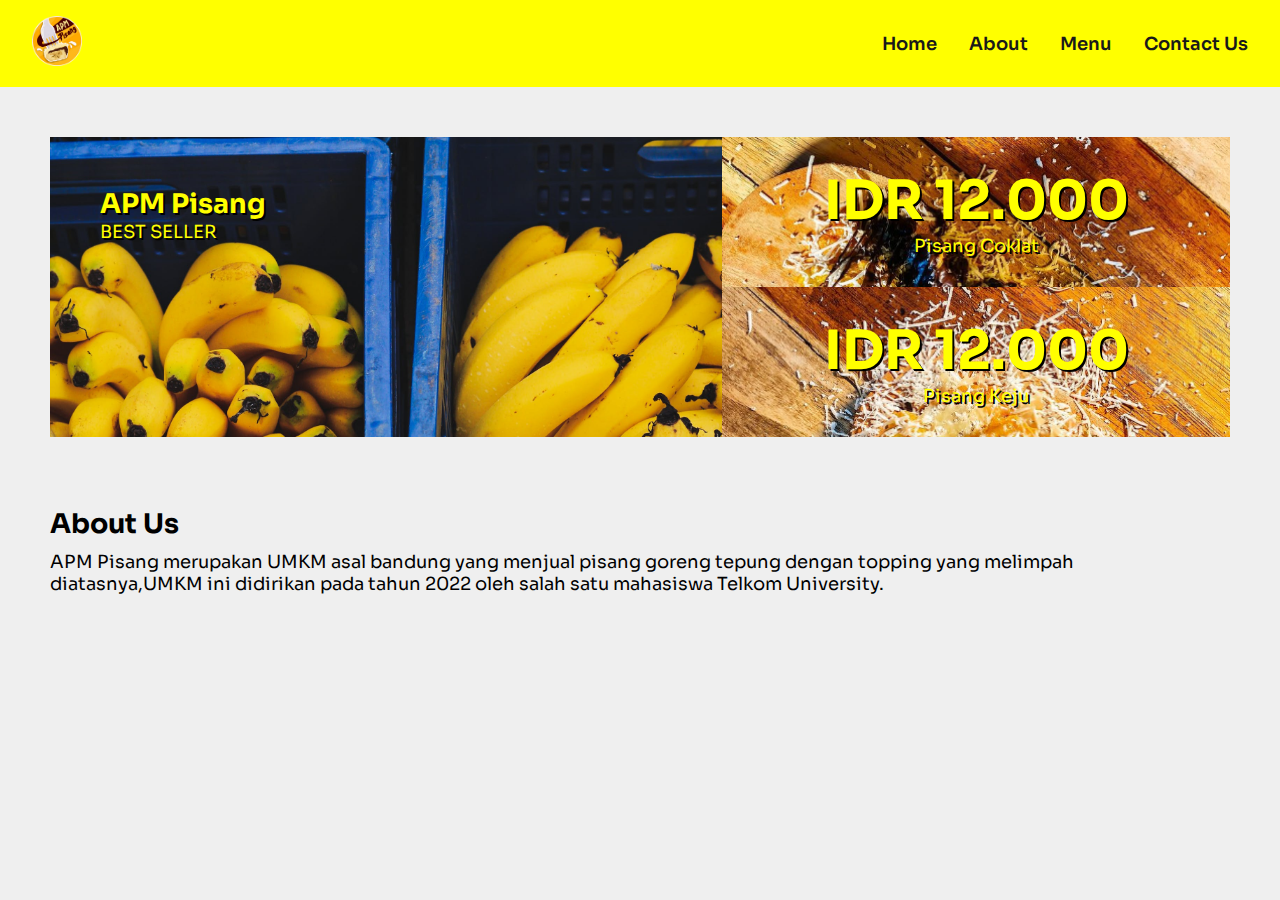
==== about.html @ 080c2c0e "uppdste" ====
<!DOCTYPE html>
<html lang="en">
<head>
    <meta charset="UTF-8">
    <meta name="viewport" content="width=device-width, initial-scale=1.0">
    <link rel="preconnect" href="https://fonts.googleapis.com">
    <link rel="preconnect" href="https://fonts.gstatic.com" crossorigin>
    <link href="https://fonts.googleapis.com/css2?family=Archivo:ital,wght@0,100..900;1,100..900&family=Oxygen:wght@300;400;700&family=Sora:wght@100..800&display=swap" rel="stylesheet">
    <link rel="stylesheet" href="https://cdnjs.cloudflare.com/ajax/libs/font-awesome/5.15.3/css/all.min.css"/>
    <link rel="icon" type="x-icon" href="./pic/Logobaru.png">
    <link rel="stylesheet" href="./src/about.css">
    <title>APM Pisang About</title>
</head>
<body>
    <nav>
        <div class="">
            <img src="./pic/Logobaru.png" alt="my-logo" />
        </div>
        <div id="menu-icon" class="menu-icon">
            <i class="fa fa-bars"></i>
        </div>
        <ul id="menu-list" class="hidden">
            <li>
                <a href="./index.html">Home</a>
            </li>
            <li>
                <a href="./about.html">About</a>
            </li>
            <!-- <li>
                <a href="#">Gallery</a>
            </li> -->
            <li>
                <a href="#">Menu</a>
            </li>
            <li>
                <a href="#">Contact Us</a>
            </li>
        </ul>
    </nav>

    <main>
        <header class="header">
            <div class="hero">
                <h2 class="heading">APM Pisang</h2>
                <p class="sub-heading">BEST SELLER</p>
            </div>
            <div class="features feature-1">
                <h2 class="price">IDR 12.000</h2>
                <p class="item">Pisang Coklat</p>
            </div>
            <div class="features feature-2">
                <h2 class="price">IDR 12.000</h2>
                <p class="item">Pisang Keju</p>
            </div>
        </header>
        <section>
            <div class="about">
                <h2>About Us</h2>
                <div>
                    <p>APM Pisang merupakan UMKM  asal bandung yang menjual pisang goreng tepung dengan topping yang melimpah diatasnya,UMKM ini didirikan pada tahun 2022 oleh salah satu mahasiswa Telkom University.</p>
                </div>
            </div>
        </section>
        

    </main>
</body>
<script src="./src/script.js"></script>
</html>
---- src/about.css ----
*{
    margin: 0;
    padding: 0;
    box-sizing: border-box;
}

body{
    background-color: #ecececdb;
    font-size: 18px;
    margin: 0px;
    font-family: "Sora", sans-serif;
    font-optical-sizing: auto;
    font-weight: normal;
    font-style: normal;
}

nav {
    background-color: yellow;
    display: flex;
    justify-content: space-between;
    padding: 1rem 2rem;
    position: sticky;
    top: 0;
}


nav ul {
    display: flex;
    align-items: center;
    gap: 2rem;
    list-style: none;
}

nav div img {
    width: 50px;
}

nav ul li a {
    text-decoration: none;
    color: #191919;
    font-weight: 600;
    padding: 8px 0;
    transition: all;
    transition-duration: 300ms;
    border-bottom: 1px solid rgba(255, 68, 0, 0);
}

nav ul li a:hover {
    color: black;
    border-bottom: 1px solid black;
}

.menu-icon {
    font-size: 28px;
    display: none;
}

.header{
    display: grid;
    margin: 50px;
    grid-template-areas: 
    'hero hero feature-1'
    'hero hero feature-2';
}

.hero{
    grid-area: hero;
    min-height: 300px;
    background-image: url(/pic/hero.jpg);
    background-size: cover;
    background-position: center;
    padding: 50px;
}

.hero > *{
    /* display: none; */
    color: yellow;
    text-shadow: 2px 2px black;
    
}

.features{
    background-color: black;
    color: yellow;
    display: grid;
    /* justify-content: center; */
    place-content: center;
    text-align: center;
    cursor: pointer;
    text-shadow: 2px 2px black;
}

.feature-1{
    grid-area: feature-1;
    background-image: url(/pic/pisangcoklat2.png);
    background-size: cover;
}

.feature-2{
    grid-area: feature-2;
    background-image: url(/pic/pisangkeju2.png);
    background-size: cover;
}

.features .price{
    font-size: 3em;
    font-weight: bold;
}

.about{
    padding: 50px;
    padding-top: 20px;
}

.about h2{
    padding-bottom: 10px;
}


@media only screen and (max-width: 768px){
    nav {
        flex-wrap: wrap;
        position: fixed;
        width: 100%;
        top: 0;
    }
    
    section{
        padding: 60px 4% 70px;
    }

    nav ul {
        flex-direction: column;
        width: 100%;
    }
    
    nav ul li:last-of-type {
        padding-bottom: 8px;
    }
    
    nav ul.hidden {
        display: none;
    }
    
    .menu-icon {
        display: flex;
        align-items: center;
    }
    
        .header{
            grid-template-areas: 
            'hero'
            'feature-1'
            'feature-2'
            ;
        }
        
        .nav-list{
            text-align: center;
            width: 100%;
            display: none;
            background-color: yellow;
        }
        .nav-list a{
            display: block;
            border-bottom: 1px;
            margin: 0;
        }
        #toggle:checked + .nav-list{
            display: block;
        }
    
        .grid-container {
            display: grid;
            grid-template-columns: 1fr 1fr;
            grid-gap: 8px;
            grid-auto-rows: 240px 240px 240px;
        }
        
        .grid-container img {
            width: 100%;
            height: 100%;
            object-fit: cover;
        }
        
        .grid-container #item-1 {
            grid-column: 1 / 2 span;
            grid-row: 2;
        }
    }
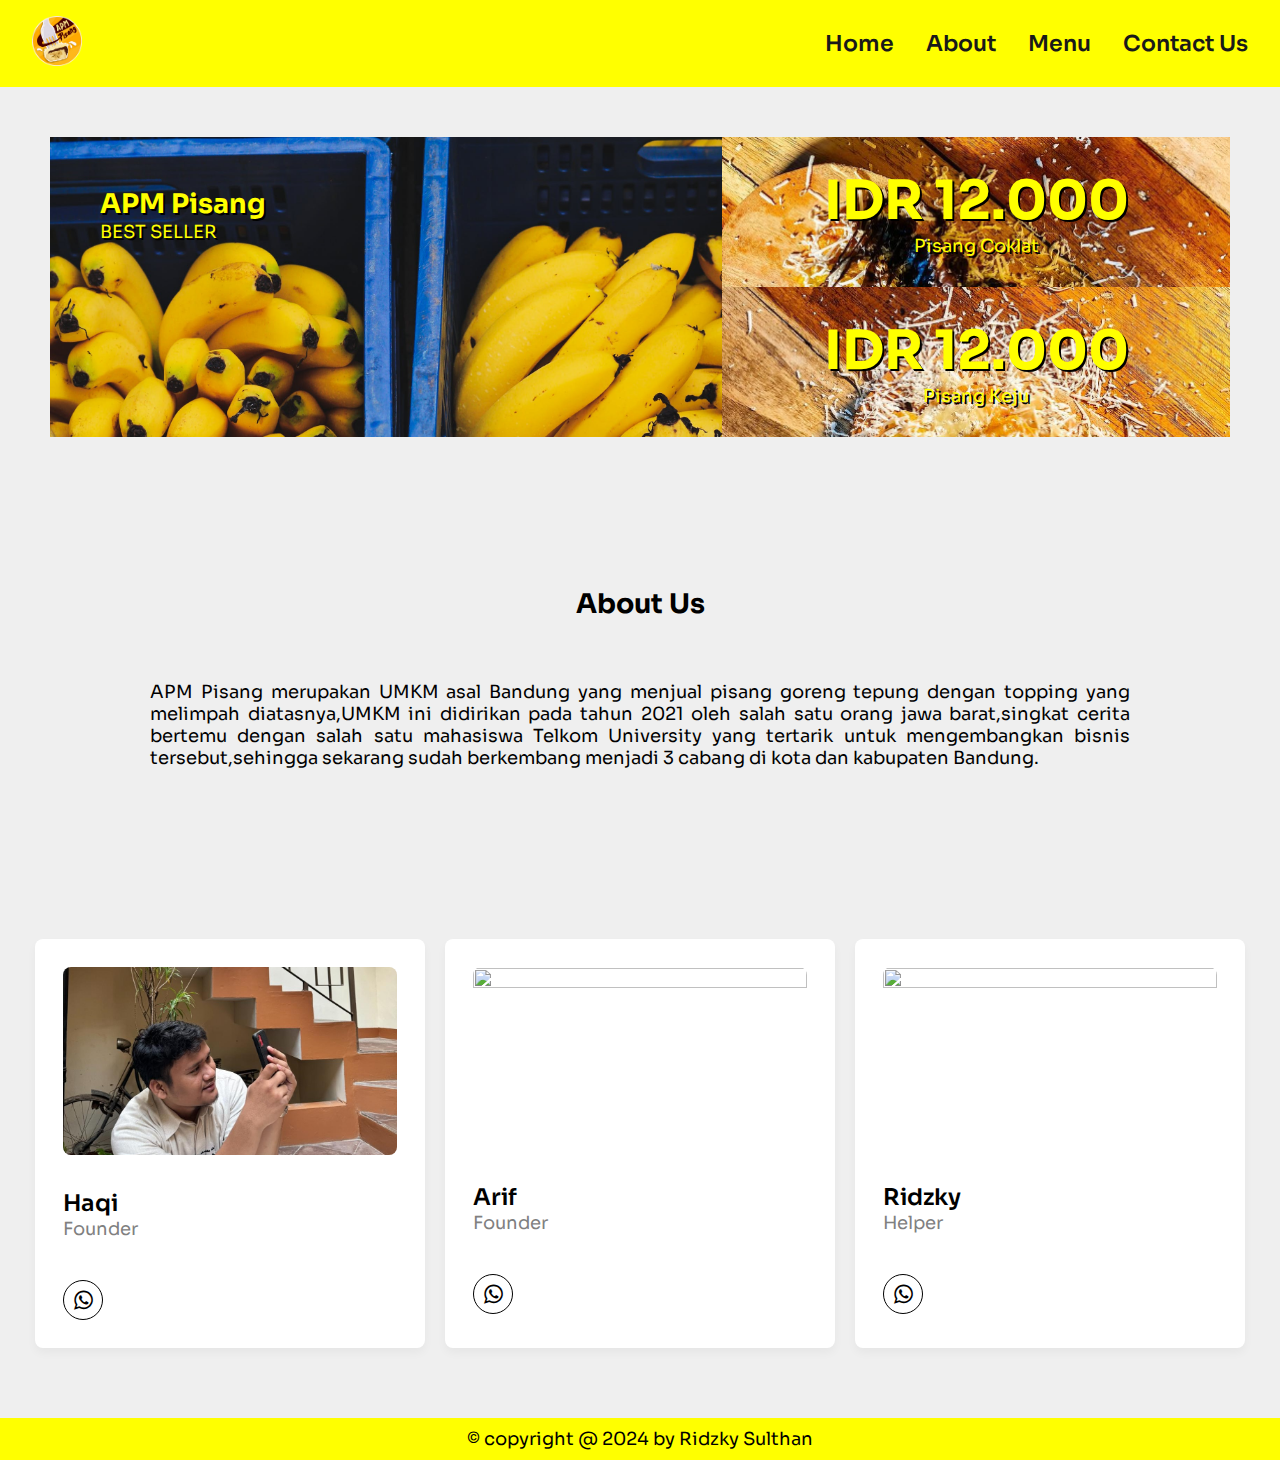
==== commit 7c49f259: "new update 2" ====
--- a/about.html
+++ b/about.html
@@ -6,7 +6,7 @@
     <link rel="preconnect" href="https://fonts.googleapis.com">
     <link rel="preconnect" href="https://fonts.gstatic.com" crossorigin>
     <link href="https://fonts.googleapis.com/css2?family=Archivo:ital,wght@0,100..900;1,100..900&family=Oxygen:wght@300;400;700&family=Sora:wght@100..800&display=swap" rel="stylesheet">
-    <link rel="stylesheet" href="https://cdnjs.cloudflare.com/ajax/libs/font-awesome/5.15.3/css/all.min.css"/>
+    <link rel="stylesheet" href="https://cdnjs.cloudflare.com/ajax/libs/font-awesome/4.7.0/css/font-awesome.min.css">
     <link rel="icon" type="x-icon" href="./pic/Logobaru.png">
     <link rel="stylesheet" href="./src/about.css">
     <title>APM Pisang About</title>
@@ -26,14 +26,11 @@
             <li>
                 <a href="./about.html">About</a>
             </li>
-            <!-- <li>
-                <a href="#">Gallery</a>
-            </li> -->
             <li>
-                <a href="#">Menu</a>
+                <a href="./menu.html">Menu</a>
             </li>
             <li>
-                <a href="#">Contact Us</a>
+                <a href="./contact.html">Contact Us</a>
             </li>
         </ul>
     </nav>
@@ -53,16 +50,52 @@
                 <p class="item">Pisang Keju</p>
             </div>
         </header>
-        <section>
+
+        <section class="about-us">
             <div class="about">
                 <h2>About Us</h2>
                 <div>
-                    <p>APM Pisang merupakan UMKM  asal bandung yang menjual pisang goreng tepung dengan topping yang melimpah diatasnya,UMKM ini didirikan pada tahun 2022 oleh salah satu mahasiswa Telkom University.</p>
+                    <p>APM Pisang merupakan UMKM asal Bandung yang menjual pisang goreng tepung dengan topping yang melimpah diatasnya,UMKM ini didirikan pada tahun 2021 oleh salah satu orang jawa barat,singkat cerita bertemu dengan salah satu mahasiswa Telkom University yang tertarik untuk mengembangkan bisnis tersebut,sehingga sekarang sudah berkembang menjadi 3 cabang di kota dan kabupaten Bandung.</p>
                 </div>
             </div>
         </section>
         
-
+        <section class="menu">
+            <!-- <div class="title">
+                <h2>Best Seller</h2>
+            </div> -->
+            <div class="card-list">
+                <a href="#" class="card-item">
+                    <img src="./pic/fotoprofil.jpeg">
+                    <h3>Haqi</h3>
+                    <p class="title">Founder</p>
+                    <div class="arrow">
+                        <i class="fa fa-whatsapp"></i>
+                    </div>
+                </a>
+                <a href="#" class="card-item">
+                    <img src="https://imgs.search.brave.com/bFF8_xQy_-cBA55VIKAy68h8rgyZDOyvB5FXxL1xR5g/rs:fit:860:0:0/g:ce/aHR0cHM6Ly90NC5m/dGNkbi5uZXQvanBn/LzAwLzY1LzEwLzQ3/LzM2MF9GXzY1MTA0/NzE4X3gxN2E3Nnd6/V0tJbTNCbGhBNnV5/WVZrRHM5OTgyYzZx/LmpwZw">
+                    <h3>Arif</h3>
+                    <p class="title">Founder</p>
+                    <div class="arrow">
+                        <i class="fa fa-whatsapp"></i>
+                    </div>
+                </a>
+                <a href="#" class="card-item">
+                    <img src="https://imgs.search.brave.com/bFF8_xQy_-cBA55VIKAy68h8rgyZDOyvB5FXxL1xR5g/rs:fit:860:0:0/g:ce/aHR0cHM6Ly90NC5m/dGNkbi5uZXQvanBn/LzAwLzY1LzEwLzQ3/LzM2MF9GXzY1MTA0/NzE4X3gxN2E3Nnd6/V0tJbTNCbGhBNnV5/WVZrRHM5OTgyYzZx/LmpwZw">
+                    <h3>Ridzky</h3>
+                    <p class="title">Helper</p>
+                    <div class="arrow">
+                        <i class="fa fa-whatsapp"></i>
+                    </div>
+                </a>
+            </div>
+        </section>
+        <footer>
+            <div class=footer>
+                &copy; copyright @ 2024 by <span>Ridzky Sulthan</span>
+            </div>
+        </footer>
     </main>
 </body>
 <script src="./src/script.js"></script>
--- a/src/about.css
+++ b/src/about.css
@@ -107,15 +107,138 @@
     font-weight: bold;
 }
 
+.about-us{
+    margin: 50px;
+    padding: 50px;
+    width: auto;
+}
 .about{
     padding: 50px;
-    padding-top: 20px;
+    /* padding-top: 20px; */
 }
 
 .about h2{
-    padding-bottom: 10px;
-}
-
+    padding-top: 0px;
+    padding-bottom: 60px;
+    text-align: center;
+}
+
+.about p{
+    text-align: justify;
+}
+
+.title {
+    color: grey;
+    font-size: 18px;
+}
+
+button {
+    border: none;
+    outline: 0;
+    display: inline-block;
+    padding: 8px;
+    color: black;
+    background-color: yellow;
+    text-align: center;
+    cursor: pointer;
+    width: 100%;
+    font-size: 18px;
+}
+  
+a {
+    text-decoration: none;
+    font-size: 22px;
+    color: black;
+}
+
+button:hover, a:hover {
+    opacity: 0.7;
+}
+
+.card-list {
+    display: grid;
+    grid-template-columns: repeat(auto-fill, minmax(300px, 1fr));
+    max-width: 1250px;
+    margin: 50px auto;
+    padding: 20px;
+    gap: 20px;
+}
+.card-list .card-item {
+    background: #fff;
+    padding: 26px;
+    border-radius: 8px;
+    box-shadow: 0px 5px 10px rgba(0, 0, 0, 0.04);
+    list-style: none;
+    cursor: pointer;
+    text-decoration: none;
+    border: 2px solid transparent;
+    transition: border 0.5s ease;
+}
+.card-list .card-item:hover {
+    border: 2px solid #000;
+}
+.card-list .card-item img {
+    width: 100%;
+    aspect-ratio: 16/9;
+    border-radius: 8px;
+    object-fit: cover;
+}
+.card-list span {
+    display: inline-block;
+    background: #F7DFF5;
+    margin-top: 32px;
+    padding: 8px 15px;
+    font-size: 0.75rem;
+    border-radius: 50px;
+    font-weight: 600;
+}
+
+.card-list .designer {
+    background-color: #d6f8d6;
+    color: #205c20;
+}
+
+.card-item h3 {
+    color: #000;
+    font-size: 1.438rem;
+    margin-top: 28px;
+    font-weight: 600;
+}
+.card-item .arrow {
+    display: flex;
+    align-items: center;
+    justify-content: center;
+    height: 40px;
+    width: 40px;
+    color: #000;
+    border: 1px solid #000;
+    border-radius: 50%;
+    margin-top: 40px;
+    transition: 0.2s ease;
+}
+.card-list .card-item:hover .arrow  {
+    background: #000;
+    color: #fff; 
+} 
+
+footer{
+    background: yellow;
+    text-align: center;
+    padding: 10px 0;
+    margin-top: 50px;
+}
+
+@media (max-width: 1200px) {
+    .card-list .card-item {
+        padding: 15px;
+    }
+}
+
+@media screen and (max-width: 980px) {
+    .card-list {
+        margin: 0 auto;
+    }
+}
 
 @media only screen and (max-width: 768px){
     nav {
@@ -147,44 +270,58 @@
         align-items: center;
     }
     
-        .header{
-            grid-template-areas: 
-            'hero'
-            'feature-1'
-            'feature-2'
-            ;
+    .about-us{
+        padding: 0;
+    }
+    .header{
+        grid-template-areas: 
+        'hero'
+        'feature-1'
+        'feature-2'
+        ;
         }
         
-        .nav-list{
-            text-align: center;
-            width: 100%;
-            display: none;
-            background-color: yellow;
+    .nav-list{
+        text-align: center;
+        width: 100%;
+        display: none;
+        background-color: yellow;
         }
-        .nav-list a{
+    .nav-list a{
+        display: block;
+        border-bottom: 1px;
+        margin: 0;
+        }
+    #toggle:checked + .nav-list{
             display: block;
-            border-bottom: 1px;
-            margin: 0;
-        }
-        #toggle:checked + .nav-list{
-            display: block;
-        }
-    
-        .grid-container {
-            display: grid;
-            grid-template-columns: 1fr 1fr;
-            grid-gap: 8px;
-            grid-auto-rows: 240px 240px 240px;
+    }
+    
+    .grid-container {
+        display: grid;
+        grid-template-columns: 1fr 1fr;
+        grid-gap: 8px;
+        grid-auto-rows: 240px 240px 240px;
         }
         
-        .grid-container img {
-            width: 100%;
-            height: 100%;
-            object-fit: cover;
-        }
+    .grid-container img {
+        width: 100%;
+        height: 100%;
+        object-fit: cover;
+    }
         
-        .grid-container #item-1 {
-            grid-column: 1 / 2 span;
-            grid-row: 2;
-        }
-    }+    .grid-container #item-1 {
+        grid-column: 1 / 2 span;
+        grid-row: 2;
+    }
+    .card-list {
+        margin: 0 auto;
+    }
+}
+
+@media only screen and (max-width: 500px){
+    .about-us{
+        padding: 0;
+        margin: 0;
+    }
+
+}
